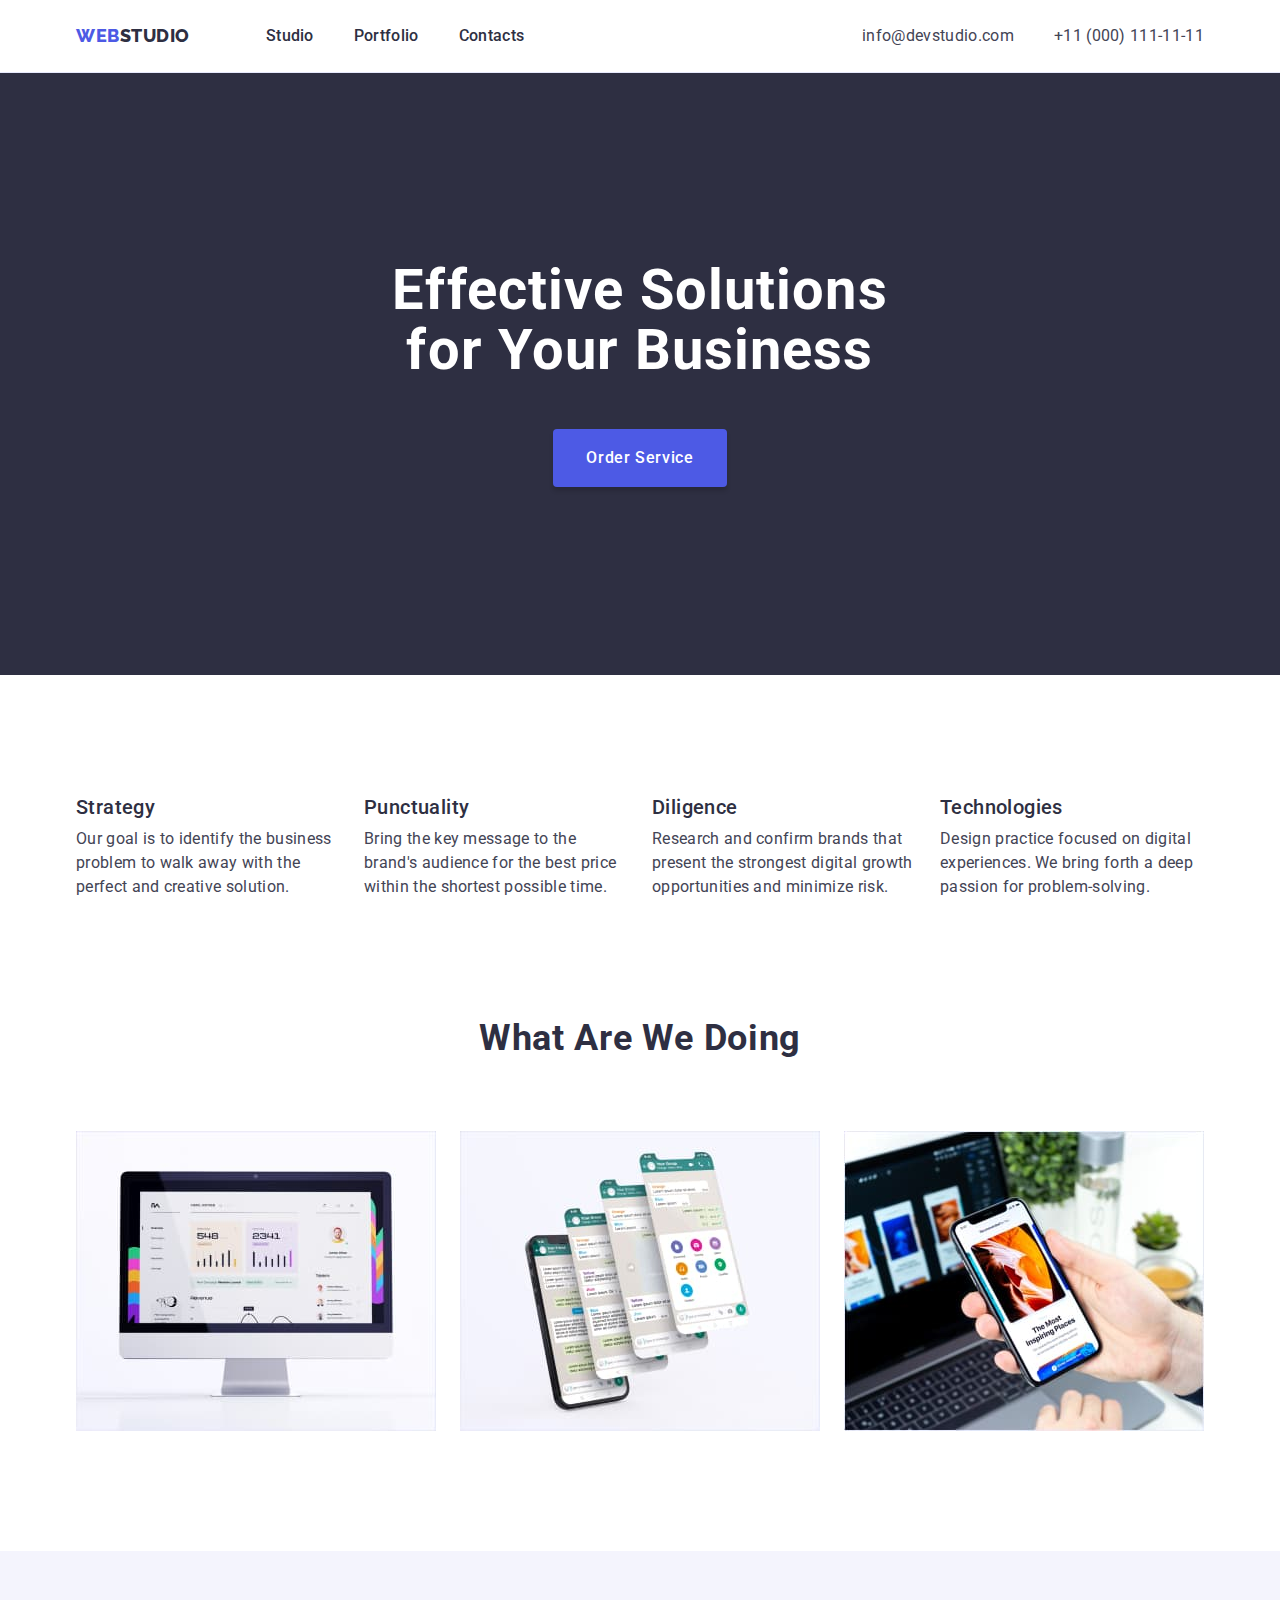
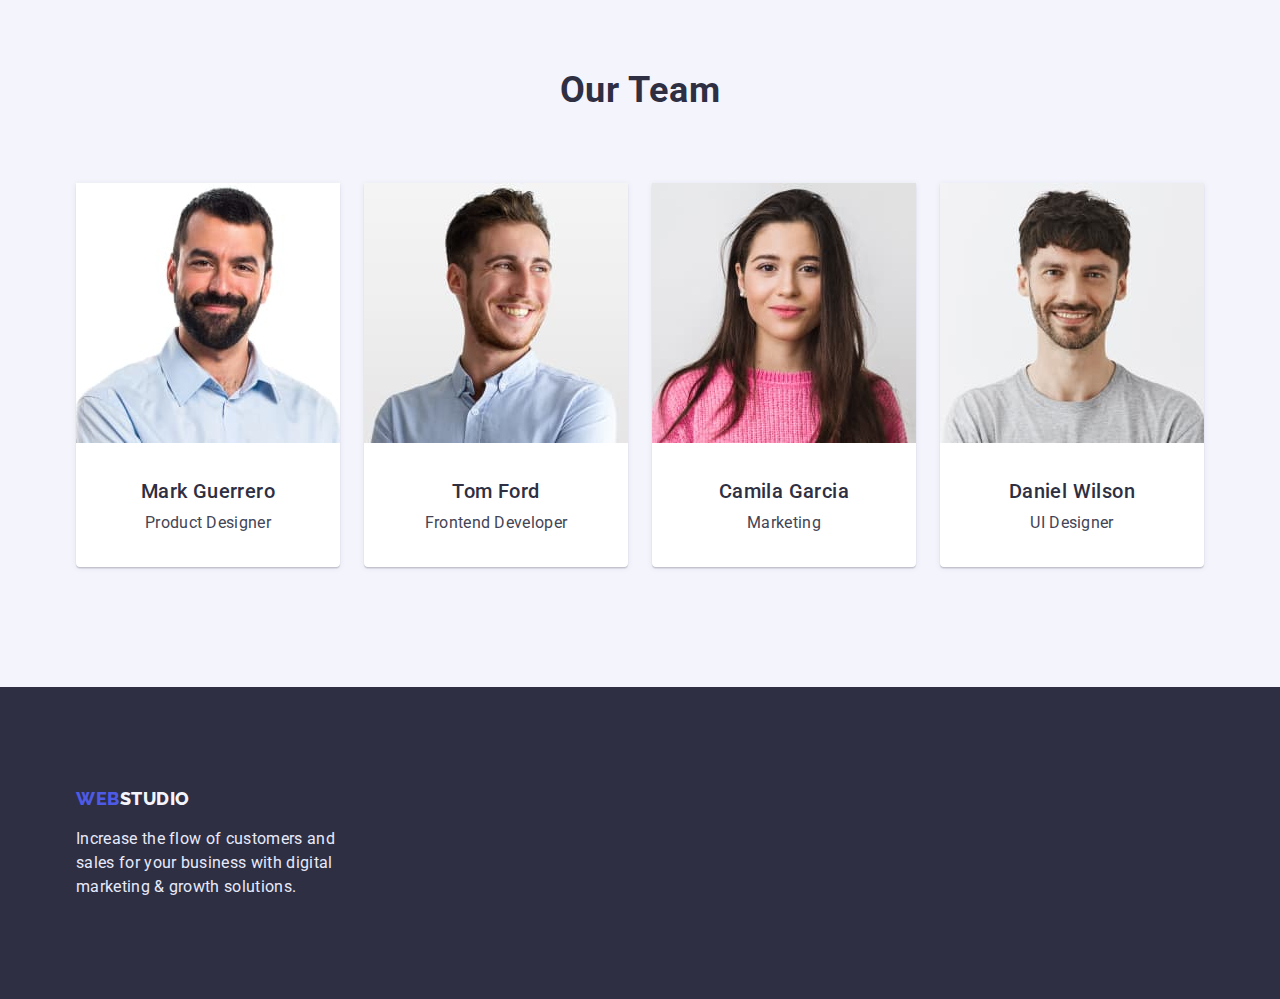
==== index.html @ f788e9b3 "copy files from hw3" ====
<!DOCTYPE html>
<html lang="en">
  <head>
    <meta charset="UTF-8" />
    <meta http-equiv="X-UA-Compatible" content="IE=edge" />
    <meta name="viewport" content="width=device-width, initial-scale=1.0" />
    <title>Document</title>
    <link
      href="https://fonts.googleapis.com/css2?family=Raleway:wght@800&family=Roboto:wght@400;500;700;900&display=swap"
      rel="stylesheet"
    />
    <link
      rel="stylesheet"
      href="https://cdnjs.cloudflare.com/ajax/libs/modern-normalize/1.1.0/modern-normalize.min.css"
      integrity="sha512-wpPYUAdjBVSE4KJnH1VR1HeZfpl1ub8YT/NKx4PuQ5NmX2tKuGu6U/JRp5y+Y8XG2tV+wKQpNHVUX03MfMFn9Q=="
      crossorigin="anonymous"
      referrerpolicy="no-referrer"
    />
    <link rel="stylesheet" href="./css/style.css" />
  </head>
  <body>
    <header class="page-header">
      <div class="container container-header">
        <nav class="nav-header">
          <a href="./index.html" class="logo-ws"
            >Web<span class="logo-ws-dark">Studio</span></a
          >
          <ul class="list-nav list">
            <li class="item">
              <a class="nav-link link" href="">Studio</a>
            </li>
            <li class="item">
              <a class="nav-link link" href="./portfolio.html">Portfolio</a>
            </li>
            <li class="item">
              <a class="nav-link link" href="">Contacts</a>
            </li>
          </ul>
        </nav>
        <address class="page-address">
          <ul class="list-address list">
            <li class="item">
              <a href="mailto:info@devstudio.com" class="link-address link"
                >info@devstudio.com</a
              >
            </li>
            <li class="item">
              <a href="tel:+11(000)1111111" class="link-address link"
                >+11 (000) 111-11-11</a
              >
            </li>
          </ul>
        </address>
      </div>
    </header>
    <main>
      <section class="section hero">
        <div class="container container-hero">
          <h1 class="hero-title">Effective Solutions for Your Business</h1>
          <button type="button" class="btn-hero">Order Service</button>
        </div>
      </section>
      <section class="section section-second">
        <div class="container text-container">
          <h2 class="section-title visually-hidden">Advantages</h2>
          <ul class="list-second-section list">
            <li class="list-item">
              <h3 class="title-second-section">Strategy</h3>
              <p class="text-second-section">
                Our goal is to identify the business problem to walk away with
                the perfect and creative solution.
              </p>
            </li>
            <li class="list-item">
              <h3 class="title-second-section">Punctuality</h3>
              <p class="text-second-section">
                Bring the key message to the brand's audience for the best price
                within the shortest possible time.
              </p>
            </li>
            <li class="list-item">
              <h3 class="title-second-section">Diligence</h3>
              <p class="text-second-section">
                Research and confirm brands that present the strongest digital
                growth opportunities and minimize risk.
              </p>
            </li>
            <li class="list-item">
              <h3 class="title-second-section">Technologies</h3>
              <p class="text-second-section">
                Design practice focused on digital experiences. We bring forth a
                deep passion for problem-solving.
              </p>
            </li>
          </ul>
        </div>
      </section>
      <section class="section third-section">
        <div class="container">
          <h2 class="title-third-section">What are we doing</h2>
          <ul class="list-third-section list">
            <li class="item-third-sec">
              <img
                src="./images/monitor.jpg"
                alt="mac"
                class="img-third-section"
                width="360"
                height="300"
              />
            </li>
            <li class="item-third-sec">
              <img
                src="./images/phones.jpg"
                alt="phones"
                class="img-third-section"
                width="360"
                height="300"
              />
            </li>
            <li class="item-third-sec">
              <img
                src="./images/news.jpg"
                alt="news"
                class="img-third-section"
                width="360"
                height="300"
              />
            </li>
          </ul>
        </div>
      </section>
      <section class="section fourth-section">
        <div class="container">
          <h2 class="title-fourth-section">Our Team</h2>
          <ul class="list-fourth-section list">
            <li class="card">
              <img
                class="pic-card"
                src="./images/markguerrero.jpg"
                alt="Mark Product Designer"
                width="264"
                height="260"
              />
              <h3 class="title-card">Mark Guerrero</h3>
              <p class="text-fourth-section">Product Designer</p>
            </li>
            <li class="card">
              <img
                class="pic-card"
                src="./images/tomford.jpg"
                alt="Tom Frontend Dev"
                width="264"
                height="260"
              />
              <h3 class="title-card">Tom Ford</h3>
              <p class="text-fourth-section">Frontend Developer</p>
            </li>
            <li class="card">
              <img
                class="pic-card"
                src="./images/camilagarcia.jpg"
                alt="Camila Marketing"
                width="264"
                height="260"
              />
              <h3 class="title-card">Camila Garcia</h3>
              <p class="text-fourth-section">Marketing</p>
            </li>
            <li class="card">
              <img
                class="pic-card"
                src="./images/danielwilson.jpg"
                alt="Daniel UI"
                width="264"
                height="260"
              />
              <h3 class="title-card">Daniel Wilson</h3>
              <p class="text-fourth-section">UI Designer</p>
            </li>
          </ul>
        </div>
      </section>
    </main>
    <footer class="page-footer">
      <div class="container">
        <div class="footer-summary">
          <a href="./index.html" class="logo-ws footer-logo"
            >Web<span class="logo-ws-light">Studio</span></a
          >
          <p class="ft-p">
            Increase the flow of customers and sales for your business with
            digital marketing & growth solutions.
          </p>
        </div>
      </div>
    </footer>
  </body>
</html>
---- css/style.css ----
html {
  box-sizing: border-box;
}
*,
*::before,
*::after {
  box-sizing: inherit;
}

:root {
  --color-primary: #4d5ae5;
  --color-secondary: #404bbf;
  --dark: #2e2f42;
  --color-text: #434455;
  --color-subtitle-text: #8e8f99;
  --accent: #e7e9fc;
  --light: #f4f4fd;
  --white: #ffffff;
  --outline: 1px solid tomato;
}

body {
  background-color: var(--white);
  font-family: Roboto, sans-serif;
  font-size: 16px;
  color: var(--dark);
  margin: 0;
}

.visually-hidden {
  position: absolute;
  white-space: nowrap;
  width: 1px;
  height: 1px;
  overflow: hidden;
  border: 0;
  padding: 0;
  clip: rect(0 0 0 0);
  clip-path: inset(50%);
  margin: -1px;
}

.container {
  width: 1158px;
  margin: 0 auto;
  padding: 0 15px;
}
p,
h1,
h2,
h3,
h4,
h5,
h6 {
  margin-top: 0;
  margin-bottom: 0;
}

ul {
  margin-top: 0;
  margin-bottom: 0;
  padding: 0;
  list-style-type: none;
}

/* header */

.page-header {
  border-bottom: 1px solid var(--accent);
}

.container-header {
  display: flex;
}

.nav-header {
  display: flex;
  align-items: center;
}

.logo-ws {
  color: var(--color-primary);
  font-family: "Raleway", sans-serif;
  font-style: normal;
  font-weight: 800;
  font-size: 18px;
  line-height: 1.33;
  text-decoration: none;
  letter-spacing: 0.03em;
  text-transform: uppercase;
}

.logo-ws-dark {
  color: var(--dark);
}

.logo-ws-light {
  color: var(--light);
}

.nav-link {
  display: block;
  padding-top: 24px;
  padding-bottom: 24px;
  text-decoration: none;
  color: var(--dark);
  font-size: 16px;
  font-weight: 500;
  line-height: 1.5;
  letter-spacing: 0.02em;
}

.item {
  margin-right: 40px;
}

.page-address {
  display: flex;
  margin-left: auto;
}

.list-address {
  display: flex;
}

.link-address {
  display: block;
  padding-top: 24px;
  padding-bottom: 24px;
  color: var(--color-text);
  font-style: normal;
  line-height: 1.5;
  text-decoration: none;
  letter-spacing: 0.02em;
}

.list-nav {
  margin-left: 76px;
  display: flex;
}

.item:last-child {
  margin-right: 0;
}

.link:hover,
.link:focus {
  text-decoration: none;
  color: var(--color-secondary);
}

/* footer */

.page-footer {
  padding-top: 100px;
  padding-bottom: 100px;
  background-color: var(--dark);
}

.footer-summary {
  width: 264px;
}

.footer-logo {
  padding: 0;
  display: block;
  margin-bottom: 16px;
}

.ft-p {
  color: var(--accent);
  line-height: 1.5;
  letter-spacing: 0.02em;
}

/* Hero section */

.hero {
  max-width: 1440px;
  margin: 0 auto;
  background-color: var(--dark);
}

.container-hero {
  padding-top: 188px;
  padding-bottom: 188px;
  text-align: center;
}

.hero-title {
  color: var(--white);
  font-size: 56px;
  font-weight: 700;
  line-height: 1.07;
  letter-spacing: 0.02em;
  max-width: 496px;
  margin: 0 auto 48px;
}

.btn-hero {
  font-family: inherit;
  color: var(--white);
  font-weight: 500;
  font-size: 16px;
  line-height: 1.5;
  letter-spacing: 0.04em;
  background: var(--color-primary);
  box-shadow: 0px 4px 4px rgba(0, 0, 0, 0.15);
  border-radius: 4px;
  cursor: pointer;
  padding: 16px 32px;
  min-width: 169px;
  border: 1px solid transparent;
}

.btn-hero:hover,
.btn-hero:focus {
  background: var(--color-secondary);
}

/* section-second */

.section-second {
  padding-top: 120px;
  padding-bottom: 120px;
}

.list-second-section {
  display: flex;
  flex-wrap: wrap;
}

.list-item {
  width: calc((100% - 3 * 24px) / 4);
}

.list-item:not(:last-child) {
  margin-right: 24px;
}

.title-second-section {
  margin-bottom: 8px;
  font-weight: 500;
  font-size: 20px;
  line-height: 1.2;
  letter-spacing: 0.02em;
}

.text-second-section {
  color: var(--color-text);
  line-height: 1.5;
  letter-spacing: 0.02em;
}

/* third-section */

.third-section {
  padding-bottom: 120px;
}

.title-third-section {
  margin-bottom: 72px;
  font-weight: 700;
  font-size: 36px;
  line-height: 1.11;
  text-transform: capitalize;
  letter-spacing: 0.02em;
  text-align: center;
}

.list-third-section {
  display: flex;
}

.item-third-sec:not(:last-child) {
  margin-right: 24px;
}

.img-third-section {
  display: block;
  max-width: 100%;
  height: auto;
}

/* fourth-section */

.fourth-section {
  background-color: var(--light);
  padding-top: 120px;
  padding-bottom: 120px;
}

.title-fourth-section {
  margin-bottom: 72px;
  font-weight: 700;
  font-size: 36px;
  line-height: 1.11;
  letter-spacing: 0.02em;
  text-transform: capitalize;
  text-align: center;
}

.list-fourth-section {
  display: flex;
}

.card {
  padding-bottom: 32px;
  text-align: center;
  background: var(--white);
  box-shadow: 0px 1px 6px rgba(46, 47, 66, 0.08),
    0px 1px 1px rgba(46, 47, 66, 0.16), 0px 2px 1px rgba(46, 47, 66, 0.08);
  border-radius: 0px 0px 4px 4px;
}

.list-fourth-section .card:not(:last-child) {
  margin-right: 24px;
}

.pic-card {
  margin-bottom: 32px;
}

.title-card {
  margin-bottom: 8px;
  font-size: 20px;
  font-weight: 500;
  line-height: 1.2;
  letter-spacing: 0.02em;
}

.text-fourth-section {
  color: var(--color-text);
  line-height: 1.5;
  letter-spacing: 0.02em;
}

/* portfolio */

.portfolio-section {
  padding-top: 96px;
  padding-bottom: 120px;
}

.filter-btns {
  display: flex;
  justify-content: center;
  margin-bottom: 72px;
}

.filter-item:not(:last-child) {
  margin-right: 24px;
}

.filter-btn {
  font-family: inherit;
  font-size: 16px;
  font-weight: 500;
  line-height: 1.5;
  letter-spacing: 0.04em;
  color: var(--color-primary);
  background: var(--light);
  border: 1px solid var(--accent);
  border-radius: 4px;
  cursor: pointer;
  padding: 12px 24px;
  text-align: center;
}

.filter-btn:hover,
.filter-btn:focus {
  color: var(--white);
  background-color: var(--color-secondary);
  box-shadow: 0px 3px 1px rgba(0, 0, 0, 0.1), 0px 2px 1px rgba(0, 0, 0, 0.08),
    0px 2px 2px rgba(0, 0, 0, 0.12);
  border-color: transparent;
}

.list-portfolio {
  display: flex;
  justify-content: center;
  flex-wrap: wrap;
}

.card-portfolio {
  flex-basis: calc((100% - 2 * 24px) / 3);
  max-width: 360px;
  margin-right: 24px;
  margin-bottom: 48px;
}

.card-portfolio:nth-child(3n) {
  margin-right: 0;
}

.card-portfolio:nth-last-child(-n + 3) {
  margin-bottom: 0px;
}

.card-content {
  padding: 32px 16px;
  border-left: 1px solid var(--accent);
  border-right: 1px solid var(--accent);
  border-bottom: 1px solid var(--accent);
}

.img-portfolio {
  display: block;
  max-width: 100%;
  height: auto;
}

.link-filter {
  text-decoration: none;
}

.title-link-filter {
  font-size: 20px;
  font-weight: 500;
  color: var(--dark);
  line-height: 1.2;
  letter-spacing: 0.02em;
  margin-bottom: 8px;
}

.text-link-filter {
  color: var(--color-text);
  line-height: 1.5;
  letter-spacing: 0.02em;
}
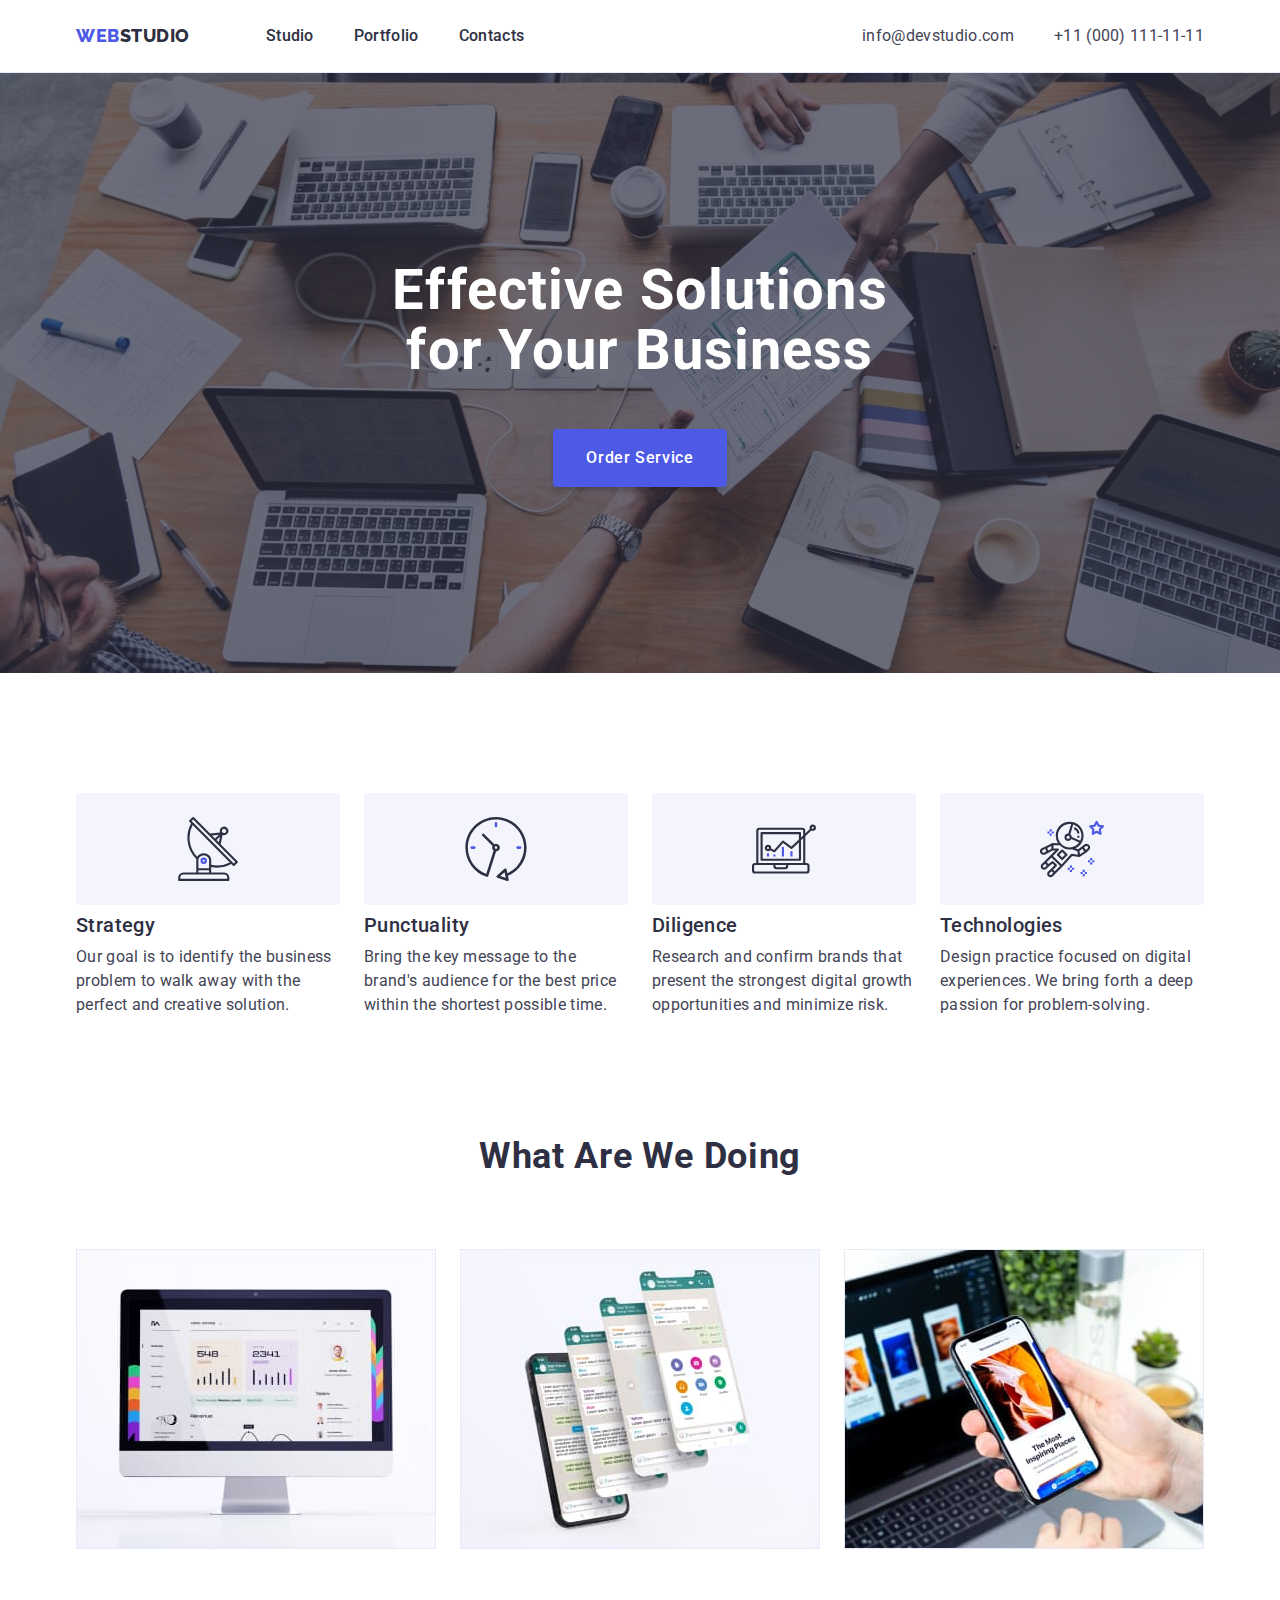
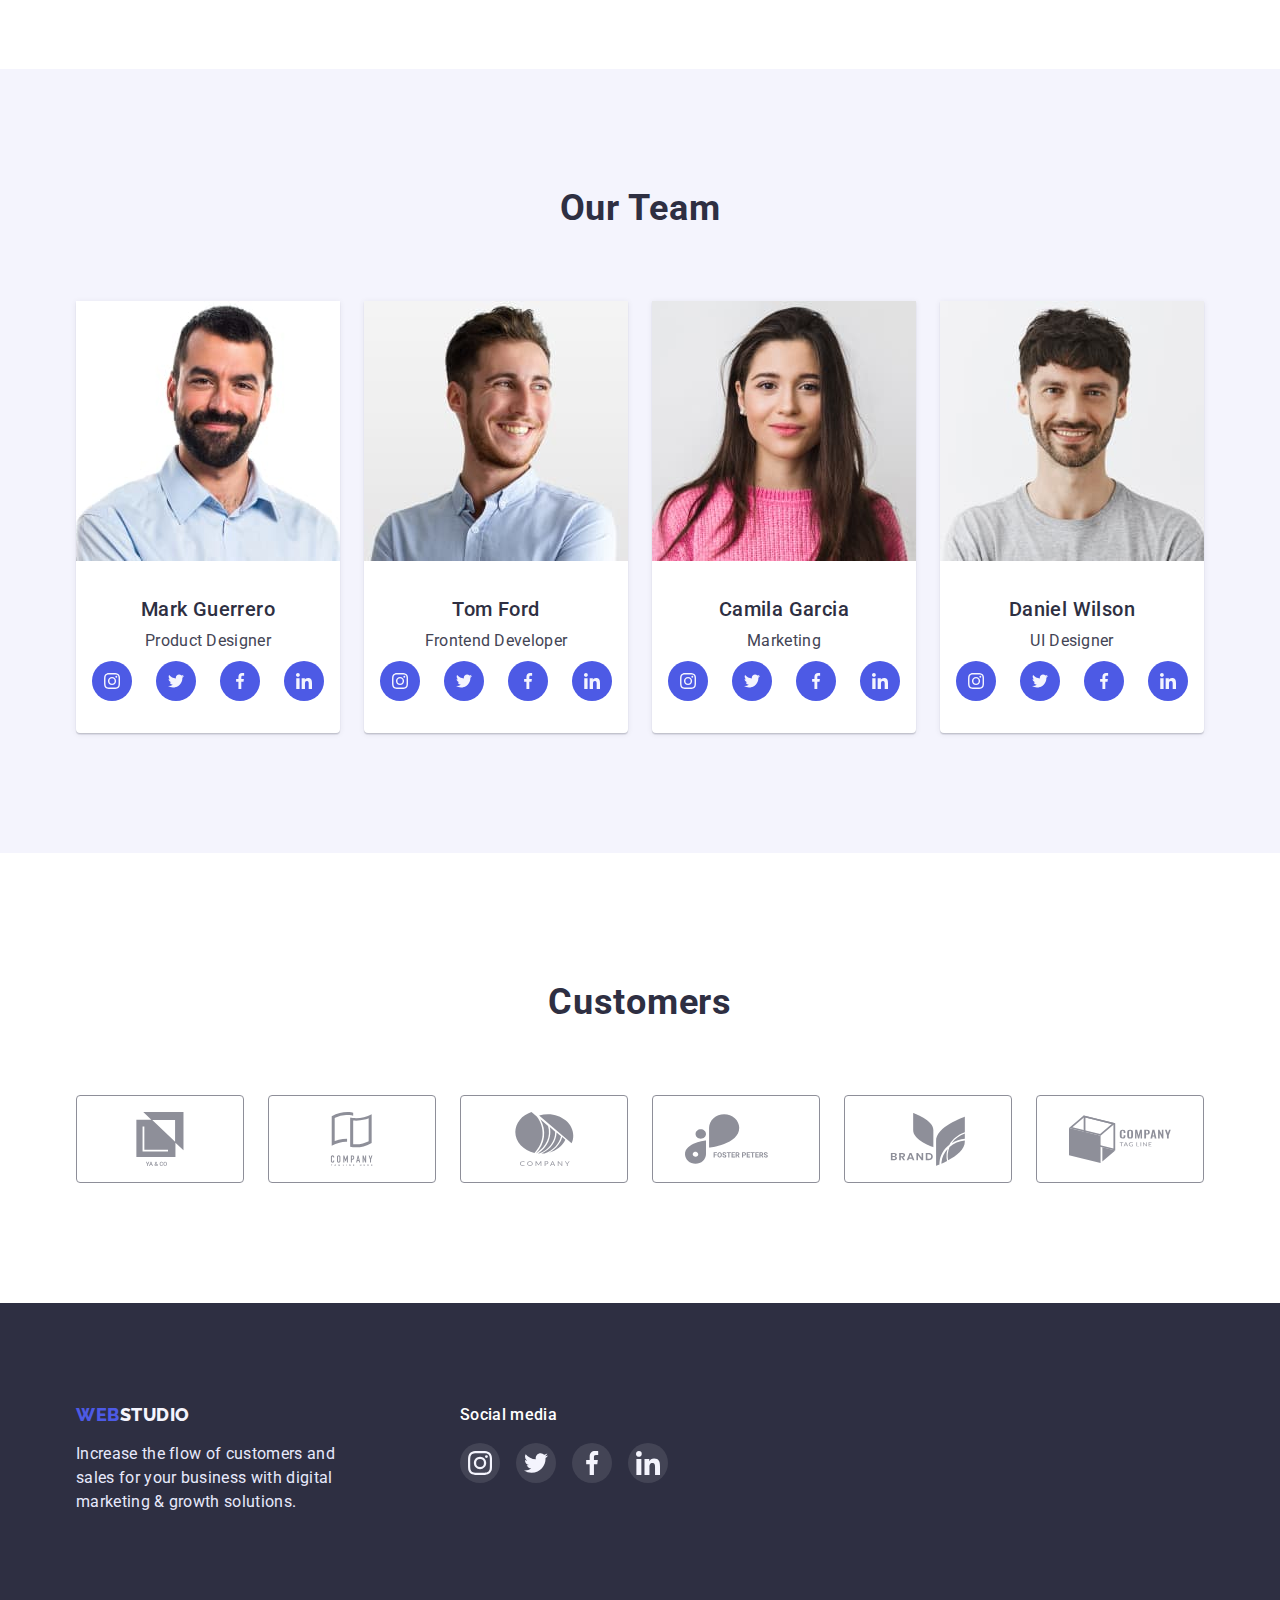
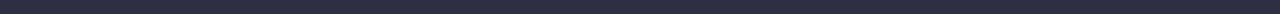
==== commit e63f09e2: "added icons and shadows" ====
--- a/index.html
+++ b/index.html
@@ -65,6 +65,11 @@
           <h2 class="section-title visually-hidden">Advantages</h2>
           <ul class="list-second-section list">
             <li class="list-item">
+              <div class="cont-avantages">
+                <svg class="icon-avantages">
+                  <use href="./images/icons.svg#icon-antenna"></use>
+                </svg>
+              </div>
               <h3 class="title-second-section">Strategy</h3>
               <p class="text-second-section">
                 Our goal is to identify the business problem to walk away with
@@ -72,6 +77,11 @@
               </p>
             </li>
             <li class="list-item">
+              <div class="cont-avantages">
+                <svg class="icon-avantages">
+                  <use href="./images/icons.svg#icon-clock"></use>
+                </svg>
+              </div>
               <h3 class="title-second-section">Punctuality</h3>
               <p class="text-second-section">
                 Bring the key message to the brand's audience for the best price
@@ -79,6 +89,11 @@
               </p>
             </li>
             <li class="list-item">
+              <div class="cont-avantages">
+                <svg class="icon-avantages">
+                  <use href="./images/icons.svg#icon-diagram"></use>
+                </svg>
+              </div>
               <h3 class="title-second-section">Diligence</h3>
               <p class="text-second-section">
                 Research and confirm brands that present the strongest digital
@@ -86,6 +101,11 @@
               </p>
             </li>
             <li class="list-item">
+              <div class="cont-avantages">
+                <svg class="icon-avantages">
+                  <use href="./images/icons.svg#icon-astronaut"></use>
+                </svg>
+              </div>
               <h3 class="title-second-section">Technologies</h3>
               <p class="text-second-section">
                 Design practice focused on digital experiences. We bring forth a
@@ -143,6 +163,36 @@
               />
               <h3 class="title-card">Mark Guerrero</h3>
               <p class="text-fourth-section">Product Designer</p>
+              <ul class="list-networks">
+                <li>
+                  <a href="#" class="link-network">
+                    <svg class="network">
+                      <use href="./images/icons.svg#icon-instagram"></use>
+                    </svg>
+                  </a>
+                </li>
+                <li>
+                  <a href="#" class="link-network">
+                    <svg class="network">
+                      <use href="./images/icons.svg#icon-twitter"></use>
+                    </svg>
+                  </a>
+                </li>
+                <li>
+                  <a href="#" class="link-network">
+                    <svg class="network">
+                      <use href="./images/icons.svg#icon-facebook"></use>
+                    </svg>
+                  </a>
+                </li>
+                <li>
+                  <a href="#" class="link-network">
+                    <svg class="network">
+                      <use href="./images/icons.svg#icon-linkedin"></use>
+                    </svg>
+                  </a>
+                </li>
+              </ul>
             </li>
             <li class="card">
               <img
@@ -154,6 +204,36 @@
               />
               <h3 class="title-card">Tom Ford</h3>
               <p class="text-fourth-section">Frontend Developer</p>
+              <ul class="list-networks">
+                <li>
+                  <a href="#" class="link-network">
+                    <svg class="network">
+                      <use href="./images/icons.svg#icon-instagram"></use>
+                    </svg>
+                  </a>
+                </li>
+                <li>
+                  <a href="#" class="link-network">
+                    <svg class="network">
+                      <use href="./images/icons.svg#icon-twitter"></use>
+                    </svg>
+                  </a>
+                </li>
+                <li>
+                  <a href="#" class="link-network">
+                    <svg class="network">
+                      <use href="./images/icons.svg#icon-facebook"></use>
+                    </svg>
+                  </a>
+                </li>
+                <li>
+                  <a href="#" class="link-network">
+                    <svg class="network">
+                      <use href="./images/icons.svg#icon-linkedin"></use>
+                    </svg>
+                  </a>
+                </li>
+              </ul>
             </li>
             <li class="card">
               <img
@@ -165,6 +245,36 @@
               />
               <h3 class="title-card">Camila Garcia</h3>
               <p class="text-fourth-section">Marketing</p>
+              <ul class="list-networks">
+                <li>
+                  <a href="#" class="link-network">
+                    <svg class="network">
+                      <use href="./images/icons.svg#icon-instagram"></use>
+                    </svg>
+                  </a>
+                </li>
+                <li>
+                  <a href="#" class="link-network">
+                    <svg class="network">
+                      <use href="./images/icons.svg#icon-twitter"></use>
+                    </svg>
+                  </a>
+                </li>
+                <li>
+                  <a href="#" class="link-network">
+                    <svg class="network">
+                      <use href="./images/icons.svg#icon-facebook"></use>
+                    </svg>
+                  </a>
+                </li>
+                <li>
+                  <a href="#" class="link-network">
+                    <svg class="network">
+                      <use href="./images/icons.svg#icon-linkedin"></use>
+                    </svg>
+                  </a>
+                </li>
+              </ul>
             </li>
             <li class="card">
               <img
@@ -176,13 +286,92 @@
               />
               <h3 class="title-card">Daniel Wilson</h3>
               <p class="text-fourth-section">UI Designer</p>
+              <ul class="list-networks">
+                <li>
+                  <a href="#" class="link-network">
+                    <svg class="network">
+                      <use href="./images/icons.svg#icon-instagram"></use>
+                    </svg>
+                  </a>
+                </li>
+                <li>
+                  <a href="#" class="link-network">
+                    <svg class="network">
+                      <use href="./images/icons.svg#icon-twitter"></use>
+                    </svg>
+                  </a>
+                </li>
+                <li>
+                  <a href="#" class="link-network">
+                    <svg class="network">
+                      <use href="./images/icons.svg#icon-facebook"></use>
+                    </svg>
+                  </a>
+                </li>
+                <li>
+                  <a href="#" class="link-network">
+                    <svg class="network">
+                      <use href="./images/icons.svg#icon-linkedin"></use>
+                    </svg>
+                  </a>
+                </li>
+              </ul>
+            </li>
+          </ul>
+        </div>
+      </section>
+      <section class="section fifth-section">
+        <div class="container customers">
+          <h2 class="title-cumtomers-section">Customers</h2>
+          <ul class="list-customers">
+            <li>
+              <a href="#" class="link-customers">
+                <svg class="item-customers">
+                  <use href="./images/icons.svg#icon-company1"></use>
+                </svg>
+              </a>
+            </li>
+            <li>
+              <a href="#" class="link-customers">
+                <svg class="item-customers">
+                  <use href="./images/icons.svg#icon-company2"></use>
+                </svg>
+              </a>
+            </li>
+            <li>
+              <a href="#" class="link-customers">
+                <svg class="item-customers">
+                  <use href="./images/icons.svg#icon-company3"></use>
+                </svg>
+              </a>
+            </li>
+            <li>
+              <a href="#" class="link-customers">
+                <svg class="item-customers">
+                  <use href="./images/icons.svg#icon-company4"></use>
+                </svg>
+              </a>
+            </li>
+            <li>
+              <a href="#" class="link-customers">
+                <svg class="item-customers">
+                  <use href="./images/icons.svg#icon-company5"></use>
+                </svg>
+              </a>
+            </li>
+            <li>
+              <a href="#" class="link-customers">
+                <svg class="item-customers">
+                  <use href="./images/icons.svg#icon-company6"></use>
+                </svg>
+              </a>
             </li>
           </ul>
         </div>
       </section>
     </main>
     <footer class="page-footer">
-      <div class="container">
+      <div class="container footer-container">
         <div class="footer-summary">
           <a href="./index.html" class="logo-ws footer-logo"
             >Web<span class="logo-ws-light">Studio</span></a
@@ -192,6 +381,39 @@
             digital marketing & growth solutions.
           </p>
         </div>
+        <div class="social-block">
+          <p class="social-title">Social media</p>
+          <ul class="social-list">
+            <li>
+              <a href="#" class="social-link">
+                <svg class="social-item">
+                  <use href="./images/icons.svg#icon-instagram"></use>
+                </svg>
+              </a>
+            </li>
+            <li>
+              <a href="#" class="social-link">
+                <svg class="social-item">
+                  <use href="./images/icons.svg#icon-twitter"></use>
+                </svg>
+              </a>
+            </li>
+            <li>
+              <a href="#" class="social-link">
+                <svg class="social-item">
+                  <use href="./images/icons.svg#icon-facebook"></use>
+                </svg>
+              </a>
+            </li>
+            <li>
+              <a href="#" class="social-link">
+                <svg class="social-item">
+                  <use href="./images/icons.svg#icon-linkedin"></use>
+                </svg>
+              </a>
+            </li>
+          </ul>
+        </div>
       </div>
     </footer>
   </body>
--- a/css/style.css
+++ b/css/style.css
@@ -16,6 +16,7 @@
   --accent: #e7e9fc;
   --light: #f4f4fd;
   --white: #ffffff;
+  --color-hover-footer: #31d0aa;
   --outline: 1px solid tomato;
 }
 
@@ -67,6 +68,8 @@
 
 .page-header {
   border-bottom: 1px solid var(--accent);
+  box-shadow: 0px 2px 1px rgba(46, 47, 66, 0.08),
+    0px 1px 1px rgba(46, 47, 66, 0.16), 0px 1px 6px rgba(46, 47, 66, 0.08);
 }
 
 .container-header {
@@ -157,6 +160,10 @@
   background-color: var(--dark);
 }
 
+.footer-container {
+  display: flex;
+}
+
 .footer-summary {
   width: 264px;
 }
@@ -173,10 +180,56 @@
   letter-spacing: 0.02em;
 }
 
+.social-block {
+  margin-left: 120px;
+}
+
+.social-title {
+  color: var(--white);
+  font-weight: 500;
+  line-height: 1.5;
+  letter-spacing: 0.02em;
+  margin-bottom: 16px;
+}
+
+.social-list {
+  display: flex;
+}
+
+.social-list li:not(:last-child) {
+  margin-right: 16px;
+}
+
+.social-link {
+  display: flex;
+  justify-content: center;
+  align-items: center;
+  width: 40px;
+  height: 40px;
+  border-radius: 50%;
+  background-color: rgba(255, 255, 255, 0.1);
+}
+
+.social-link:hover,
+.social-link:focus {
+  background-color: var(--color-hover-footer);
+}
+
+.social-item {
+  width: 24px;
+  height: 24px;
+}
+
 /* Hero section */
 
 .hero {
   max-width: 1440px;
+  height: 600px;
+  background-image: linear-gradient(
+      rgba(46, 47, 66, 0.7),
+      rgba(46, 47, 66, 0.7)
+    ),
+    url(../images/people-office.jpg);
   margin: 0 auto;
   background-color: var(--dark);
 }
@@ -238,6 +291,21 @@
   margin-right: 24px;
 }
 
+.cont-avantages {
+  display: flex;
+  justify-content: center;
+  align-items: center;
+  height: 112px;
+  margin-bottom: 8px;
+  background-color: var(--light);
+  border-radius: 4px;
+}
+
+.icon-avantages {
+  width: 64px;
+  height: 64px;
+}
+
 .title-second-section {
   margin-bottom: 8px;
   font-weight: 500;
@@ -330,9 +398,84 @@
 }
 
 .text-fourth-section {
+  margin-bottom: 8px;
   color: var(--color-text);
   line-height: 1.5;
   letter-spacing: 0.02em;
+}
+
+.list-networks {
+  display: flex;
+  justify-content: center;
+}
+
+.list-networks li:not(:last-child) {
+  margin-right: 24px;
+}
+
+.link-network {
+  display: flex;
+  justify-content: center;
+  align-items: center;
+  width: 40px;
+  height: 40px;
+  border-radius: 50%;
+  background-color: var(--color-primary);
+}
+
+.link-network:hover {
+  background-color: var(--color-secondary);
+}
+
+.network {
+  width: 16px;
+  height: 16px;
+}
+
+/* fifth-customers section  */
+
+.fifth-section {
+  padding-top: 130px;
+  padding-bottom: 120px;
+}
+
+.customers {
+  text-align: center;
+}
+
+.title-cumtomers-section {
+  display: block;
+  text-align: center;
+  margin-bottom: 72px;
+  font-size: 36px;
+  letter-spacing: 0.02em;
+  line-height: 1.1;
+}
+
+.list-customers {
+  display: flex;
+  gap: 24px;
+}
+
+.link-customers {
+  display: flex;
+  width: 168px;
+  height: 88px;
+  color: var(--color-subtitle-text);
+  border: 1px solid #8e8f99;
+  border-radius: 4px;
+}
+
+.link-customers:hover,
+.link-customers:focus {
+  color: var(--color-secondary);
+  border-color: var(--color-secondary);
+}
+
+.item-customers {
+  display: block;
+  padding: 16px 32px;
+  fill: currentColor;
 }
 
 /* portfolio */
@@ -397,6 +540,12 @@
   margin-bottom: 0px;
 }
 
+.card-portfolio:hover,
+.card-portfolio:focus {
+  box-shadow: 0px 1px 6px rgba(46, 47, 66, 0.08),
+    0px 1px 1px rgba(46, 47, 66, 0.16), 0px 2px 1px rgba(46, 47, 66, 0.08);
+}
+
 .card-content {
   padding: 32px 16px;
   border-left: 1px solid var(--accent);
